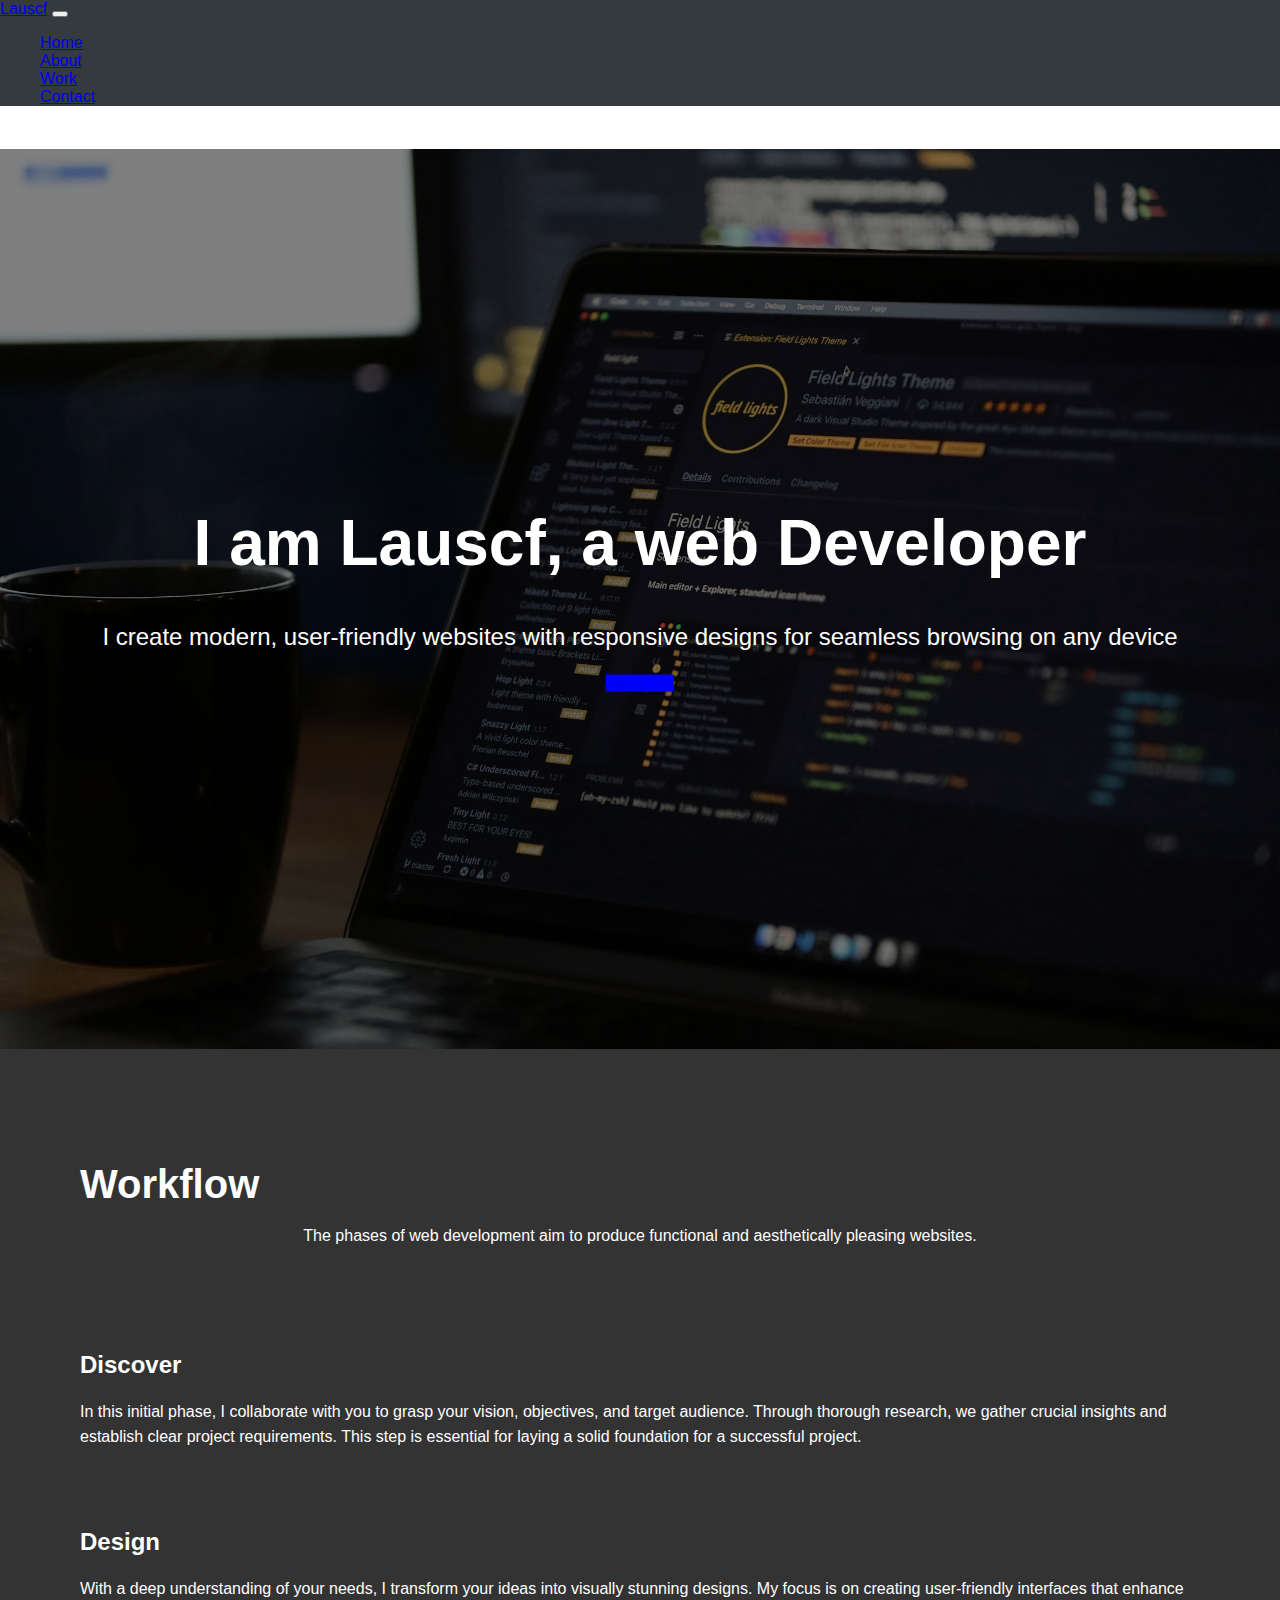
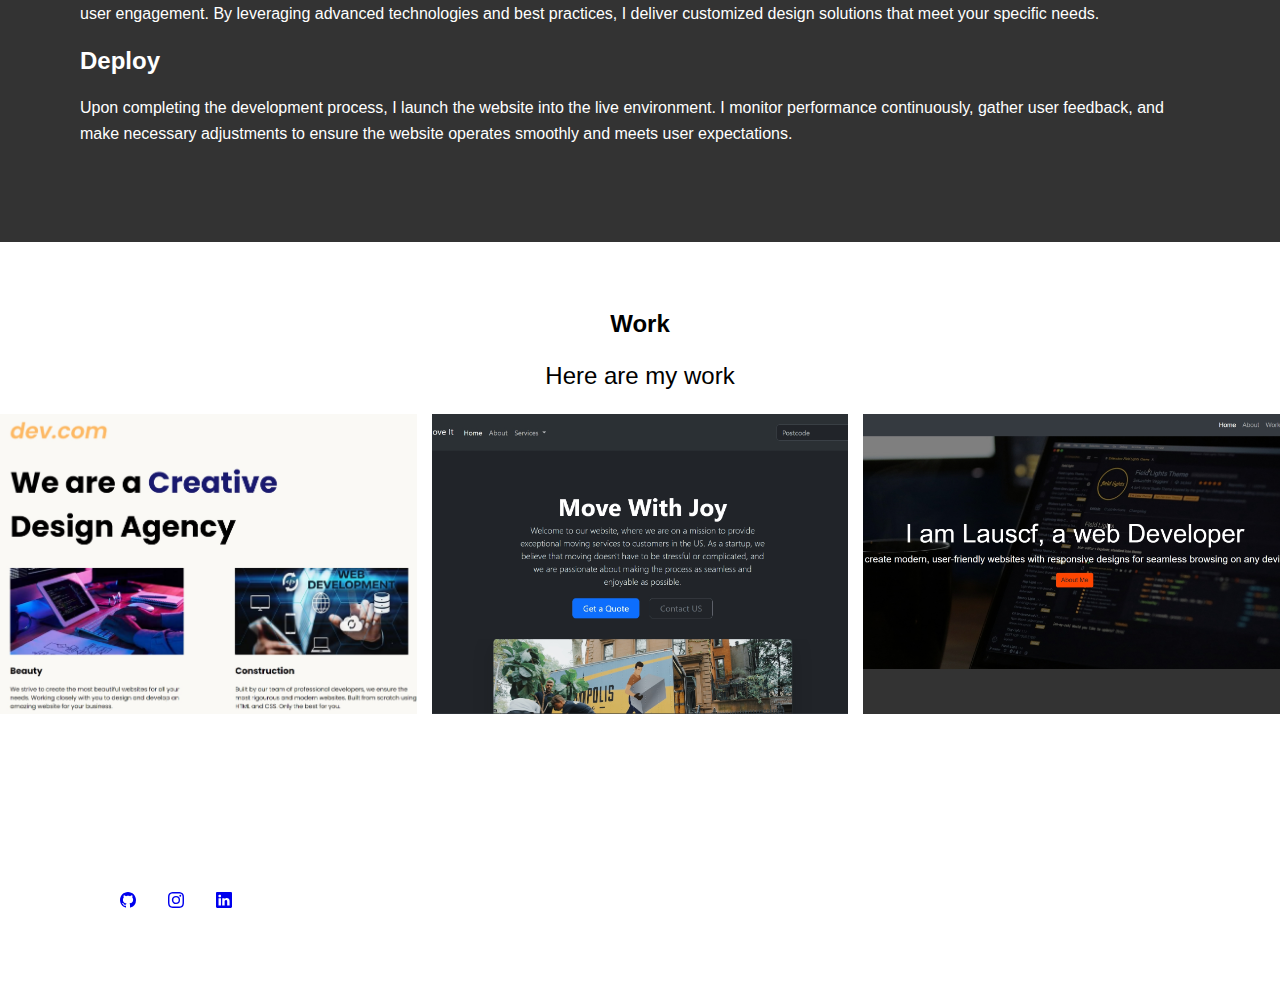
==== index.html @ 5d5978d6 "Add files via upload" ====
<!DOCTYPE html>
<html lang="en">
    <head>
        <meta charset="viewport" content="width=device-width, initial-scale=1.0">
        <title>Capstone Project 2</title>
        <link rel="stylesheet" href="https://cdn.jsdelivr.net/npm/bootstrap@4.5.3/dist/css/bootstrap.min.css" 
        integrity="sha384-TX8t27EcRE3e/ihU7zmQxVncDAy5uIKz4rEkgIXeMed4M0jlfIDPvg6uqKI2xXr2" crossorigin="anonymous">
        <script src="https://cdn.jsdelivr.net/npm/bootstrap@4.5.3/dist/js/bootstrap.bundle.min.js" 
        integrity="sha384-ho+j7jyWK8fNQe+A12Hb8AhRq26LrZ/JpcUGGOn+Y7RsweNrtN/tE3MoK7ZeZDyx" crossorigin="anonymous"></script>
        <link rel="stylesheet" href="./styles.css">
        
          <!-- Font Awesome CDN -->
          <link rel="stylesheet" href="https://cdnjs.cloudflare.com/ajax/libs/font-awesome/5.15.4/css/all.min.css">
          
      </head>
  
    <body>

    <nav class="navbar navbar-expand-lg navbar-dark navbar-custom">
        <a class="navbar-brand" href="#">Lauscf</a>
        <button class="navbar-toggler" type="button" data-toggle="collapse" data-target="#navbarNav" aria-controls="navbarNav" aria-expanded="false" aria-label="Toggle navigation">
            <span class="navbar-toggler-icon"></span>
        </button>
        
        <div class="collapse navbar-collapse" id="navbarNav">
            <ul class="navbar-nav ml-auto">
                <li class="nav-item active">
                    <a class="nav-link" href="./index.html">Home</a>
                </li>
                <li class="nav-item">
                    <a class="nav-link" href="./About/index.html">About</a>
                </li>
                <li class="nav-item">
                    <a class="nav-link" href="https://francafl.github.io/Professional-movers-project/">Work</a>
                </li>
                <li class="nav-item">
                    <a class="nav-link" href="./Contact/index.html">Contact</a>
                </li>
            </ul>
        </div>
    </nav>

    <div class="bg-image">
        <div class="overlay"></div>
        <div class="content">
            <h1>I am Lauscf, a web Developer</h1>
            <p>I create modern, user-friendly websites with responsive designs for seamless browsing on any device</p>
            <a href="./About/index.html" class="btn btn-custom">About Me</a>
        </div>
    </div>

    <section class="workflow-section">
        <div class="container text-center">
            <h2 class="section-title">Workflow</h2>
            
            <p class="section-subtitle">The phases of web development aim to produce functional and aesthetically pleasing websites.</p>
            <div class="row">
                <div class="col-md-4">
                    <div class="icon">
                      <i class="fa-regular fa-lightbulb" style="font-size:36px;"></i>
                    </div>

                    <h3>Discover</h3>
                    <p>In this initial phase, I collaborate with you to grasp your vision, objectives, and target audience. Through thorough research, 
                      we gather crucial insights and establish clear project requirements. This step is essential for laying a solid foundation for a successful project.</p>
                </div>
                <div class="col-md-4">
                    <div class="icon">
                      <i class="fa-solid fa-swatchbook" style="font-size:36px;"></i>

                    </div>
                    <h3>Design</h3>
                    <p>With a deep understanding of your needs, I transform your ideas into visually stunning designs. My focus is on creating user-friendly interfaces that enhance user engagement. 
                      By leveraging advanced technologies and best practices, I deliver customized design solutions that meet your specific needs.</p>
                </div>
                <div class="col-md-4">
                    <div class="icon">
                      <i class="fa-solid fa-cloud-arrow-up" style="font-size:36px;"></i>

                    </div>
                    <h3>Deploy</h3>
                    <p>Upon completing the development process, I launch the website into the live environment. I monitor performance continuously, 
                      gather user feedback, and make necessary adjustments to ensure the website operates smoothly and meets user expectations.</p>
                </div>
            </div>
        </div>
    </section>


    <section id="work" class="py-5">
      <div class="heading">
        <h2 class="accent-line">Work</h2>
        <p>Here are my work</p>
      </div>

      <div class="component card-group container-lg">
        <article class="card">
            <a href="https://francafl.github.io/project/" class="card-link">
                <img src="./image/Agency .jpeg" class="card-img" alt="work1">
                <div class="card-img-overlay">
                    
                </div>
            </a>
        </article>
    
        <article class="card">
            <a href="https://francafl.github.io/Professional-movers-project/" class="card-link">
                <img src="./image/Professional movers.jpeg" class="card-img" alt="work4">
                <div class="card-img-overlay"></div>
            </a>
        </article>
    
        <article class="card">
            <a href="./index.html" class="card-link">
                <img src="./image/my web.jpeg" class="card-img" alt="work5">
                <div class="card-img-overlay">
                    
                </div>
            </a>
        </article>
    </div>
    </section>

    <!-- Footer -->

    <footer class="bg-dark font-light ">
      <div class="container d-flex justify-content-between">
        <p>© 2024 Copyright All Right Reserved</p>
        <ul class="social d-flex gap-3">

          <li>
            <a href="https://github.com/FrancaFL"><i class="bi bi-github"><svg xmlns="http://www.w3.org/2000/svg" width="16" height="16" fill="currentColor" class="bi bi-github" viewBox="0 0 16 16">
              <path d="M8 0C3.58 0 0 3.58 0 8c0 3.54 2.29 6.53 5.47 7.59.4.07.55-.17.55-.38 0-.19-.01-.82-.01-1.49-2.01.37-2.53-.49-2.69-.94-.09-.23-.48-.94-.82-1.13-.28-.15-.68-.52-.01-.53.63-.01 1.08.58 1.23.82.72 1.21 1.87.87 2.33.66.07-.52.28-.87.51-1.07-1.78-.2-3.64-.89-3.64-3.95 0-.87.31-1.59.82-2.15-.08-.2-.36-1.02.08-2.12 0 0 .67-.21 2.2.82.64-.18 1.32-.27 2-.27s1.36.09 2 .27c1.53-1.04 2.2-.82 2.2-.82.44 1.1.16 1.92.08 2.12.51.56.82 1.27.82 2.15 0 3.07-1.87 3.75-3.65 3.95.29.25.54.73.54 1.48 0 1.07-.01 1.93-.01 2.2 0 .21.15.46.55.38A8.01 8.01 0 0 0 16 8c0-4.42-3.58-8-8-8"/>
            </svg> </i></a>
          </li>

          <li>
            <a href="https://www.instagram.com/naturally.endowed?igsh=MWUzc3hxdmJhbjd2YQ=="><i class="bi bi-instagram"><svg xmlns="http://www.w3.org/2000/svg" width="16" height="16" fill="currentColor" class="bi bi-instagram" viewBox="0 0 16 16">
              <path d="M8 0C5.829 0 5.556.01 4.703.048 3.85.088 3.269.222 2.76.42a3.9 3.9 0 0 0-1.417.923A3.9 3.9 0 0 0 .42 2.76C.222 3.268.087 3.85.048 4.7.01 5.555 0 5.827 0 8.001c0 2.172.01 2.444.048 3.297.04.852.174 1.433.372 1.942.205.526.478.972.923 1.417.444.445.89.719 1.416.923.51.198 1.09.333 1.942.372C5.555 15.99 5.827 16 8 16s2.444-.01 3.298-.048c.851-.04 1.434-.174 1.943-.372a3.9 3.9 0 0 0 1.416-.923c.445-.445.718-.891.923-1.417.197-.509.332-1.09.372-1.942C15.99 10.445 16 10.173 16 8s-.01-2.445-.048-3.299c-.04-.851-.175-1.433-.372-1.941a3.9 3.9 0 0 0-.923-1.417A3.9 3.9 0 0 0 13.24.42c-.51-.198-1.092-.333-1.943-.372C10.443.01 10.172 0 7.998 0zm-.717 1.442h.718c2.136 0 2.389.007 3.232.046.78.035 1.204.166 1.486.275.373.145.64.319.92.599s.453.546.598.92c.11.281.24.705.275 1.485.039.843.047 1.096.047 3.231s-.008 2.389-.047 3.232c-.035.78-.166 1.203-.275 1.485a2.5 2.5 0 0 1-.599.919c-.28.28-.546.453-.92.598-.28.11-.704.24-1.485.276-.843.038-1.096.047-3.232.047s-2.39-.009-3.233-.047c-.78-.036-1.203-.166-1.485-.276a2.5 2.5 0 0 1-.92-.598 2.5 2.5 0 0 1-.6-.92c-.109-.281-.24-.705-.275-1.485-.038-.843-.046-1.096-.046-3.233s.008-2.388.046-3.231c.036-.78.166-1.204.276-1.486.145-.373.319-.64.599-.92s.546-.453.92-.598c.282-.11.705-.24 1.485-.276.738-.034 1.024-.044 2.515-.045zm4.988 1.328a.96.96 0 1 0 0 1.92.96.96 0 0 0 0-1.92m-4.27 1.122a4.109 4.109 0 1 0 0 8.217 4.109 4.109 0 0 0 0-8.217m0 1.441a2.667 2.667 0 1 1 0 5.334 2.667 2.667 0 0 1 0-5.334"/>
            </svg></i></a>
          </li>

          <li>
            <a href="https://www.linkedin.com/in/franca-lauscher-826a112a2/"><i class="bi bi-linkedin"><svg xmlns="http://www.w3.org/2000/svg" width="16" height="16" fill="currentColor" class="bi bi-linkedin" viewBox="0 0 16 16">
              <path d="M0 1.146C0 .513.526 0 1.175 0h13.65C15.474 0 16 .513 16 1.146v13.708c0 .633-.526 1.146-1.175 1.146H1.175C.526 16 0 15.487 0 14.854zm4.943 12.248V6.169H2.542v7.225zm-1.2-8.212c.837 0 1.358-.554 1.358-1.248-.015-.709-.52-1.248-1.342-1.248S2.4 3.226 2.4 3.934c0 .694.521 1.248 1.327 1.248zm4.908 8.212V9.359c0-.216.016-.432.08-.586.173-.431.568-.878 1.232-.878.869 0 1.216.662 1.216 1.634v3.865h2.401V9.25c0-2.22-1.184-3.252-2.764-3.252-1.274 0-1.845.7-2.165 1.193v.025h-.016l.016-.025V6.169h-2.4c.03.678 0 7.225 0 7.225z"/>
            </svg></i></a>
          </li>
        </ul>
      </div>
    </footer>
    
   <script src="https://code.jquery.com/jquery-3.5.1.slim.min.js"></script>
    <script src="https://cdn.jsdelivr.net/npm/@popperjs/core@2.5.2/dist/umd/popper.min.js"></script>
    <script src="https://stackpath.bootstrapcdn.com/bootstrap/4.5.2/js/bootstrap.min.js"></script>
    
</body>
</html>
---- styles.css ----
body, html {
    height: 100%;
    margin: 0;
    font-family: Arial, sans-serif;
}

.navbar-custom {
    background-color: #343a40; /* Dark background color for the navbar */
}

.bg-image {
    background-image: url(./image/imaggg.jpg); /* Replace with your actual image path */
    height: 100%;
    background-position: center;
    background-repeat: no-repeat;
    background-size: cover;
    position: relative;
    color: white;
    text-align: center;
}

.overlay {
    position: absolute;
    top: 0;
    bottom: 0;
    left: 0;
    right: 0;
    background: rgba(0, 0, 0, 0.5); /* Semi-transparent overlay */
}

.content {
    position: relative;
    top: 50%;
    transform: translateY(-50%);
}

.btn-custom {
    background-color:blue; /* Custom button color */
    border: none;
}

h1 {
    font-size: 4em; /* Adjust font size as needed */
}

p {
    font-size: 1.5em; /* Adjust font size as needed */
}


.workflow-section {
    background-color: #333; /* Dark background color */
    color: #fff; /* White text color */
}

.section-title {
    font-size: 2.5em;
    margin-bottom: 10px;
}

.section-subtitle {
    font-size: 1.2em;
    margin-bottom: 40px;
}

.icon img {
    width: 80px; /* Adjust the size of the icons as needed */
    height: auto;
    margin-bottom: 20px;
}

h3 {
    font-size: 1.5em;
    margin-top: 20px;
    margin-bottom: 20px;
}

.workflow-section .section-subtitle {
    text-align: center;
}

.workflow-section p {
    font-size: 1em;
    line-height: 1.6;
    text-align: left;
}

.container {
    max-width: 1200px; /* Adjust the maximum width of the container */
    margin: 0 auto;
    padding: 5em;  
}



.accent-line {
    text-align: center;
}

.heading p {
    text-align: center;
}

.component {
    display: flex;
    flex-wrap: wrap;
    gap: 1rem;
}
@media (min-width: 576px) {
    .card-group {
        display: flex;
        flex-flow: row wrap;
    }
}


.component.card-group {
    display: flex;
    gap: 15px; /* Adjust as needed */
}

.card {
    position: relative;
    overflow: hidden;
    flex: 1;
    min-height: 300px; /* Adjust as needed */
}

.card-link {
    display: block;
    position: relative;
    color: inherit;
    height: 100%;
}

.card-img {
    width: 100%;
    height: 100%;
    object-fit: cover; /* Ensures the image covers the card without stretching */
    display: block;
}

.card-img-overlay {
    align-items: center;
    justify-content: center;
}

footer p {
    color:#fff;
    font-size: 1em;
}

.py-5 {
    padding-top: 3rem !important;
    padding-bottom: 3rem !important;
}


ul.social {
    display: flex;
    gap: 2rem; /* This adds space between the flex items */
    margin-top: 0;
    margin-bottom: 0;
}
  
ul {
    list-style-type: none;
  }


footer {
    padding: 0;
    margin: 0;
}
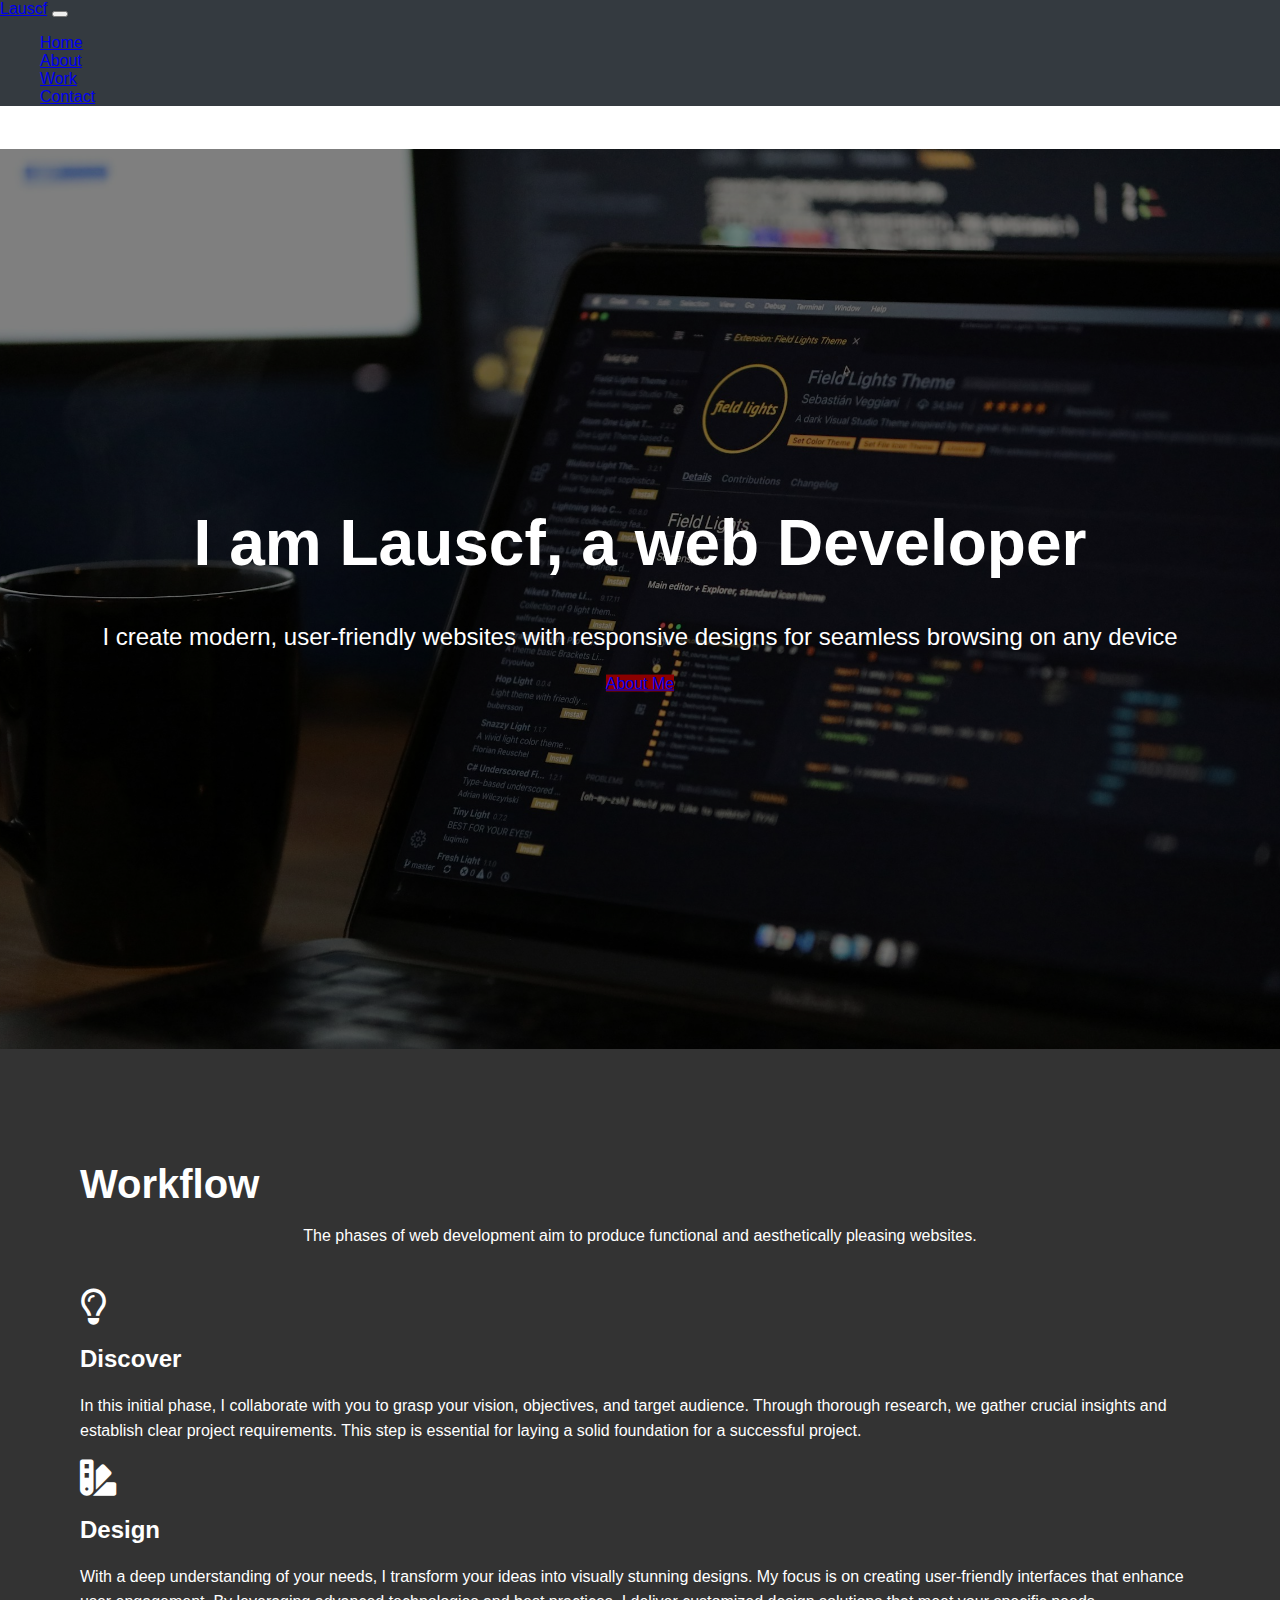
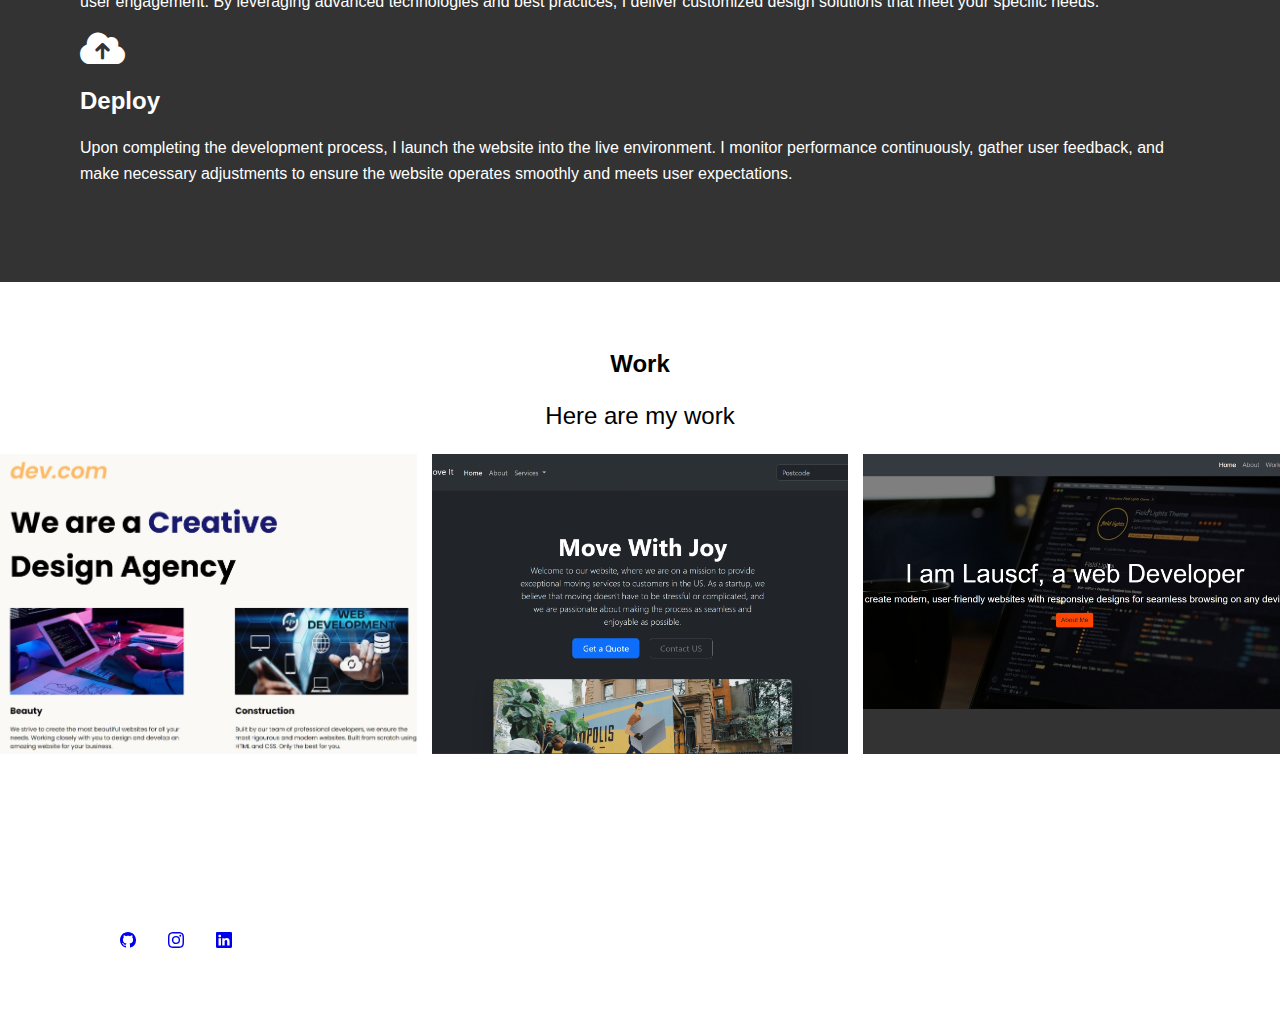
==== commit 6d52d7ce: "Update index.html" ====
--- a/index.html
+++ b/index.html
@@ -10,8 +10,8 @@
         <link rel="stylesheet" href="./styles.css">
         
           <!-- Font Awesome CDN -->
-          <link rel="stylesheet" href="https://cdnjs.cloudflare.com/ajax/libs/font-awesome/5.15.4/css/all.min.css">
-          
+        <link rel="stylesheet" href="https://cdnjs.cloudflare.com/ajax/libs/font-awesome/6.5.1/css/all.min.css"/>
+      
       </head>
   
     <body>
--- a/styles.css
+++ b/styles.css
@@ -35,7 +35,7 @@
 }
 
 .btn-custom {
-    background-color:blue; /* Custom button color */
+    background-color: darkred; /* Custom button color */
     border: none;
 }
 
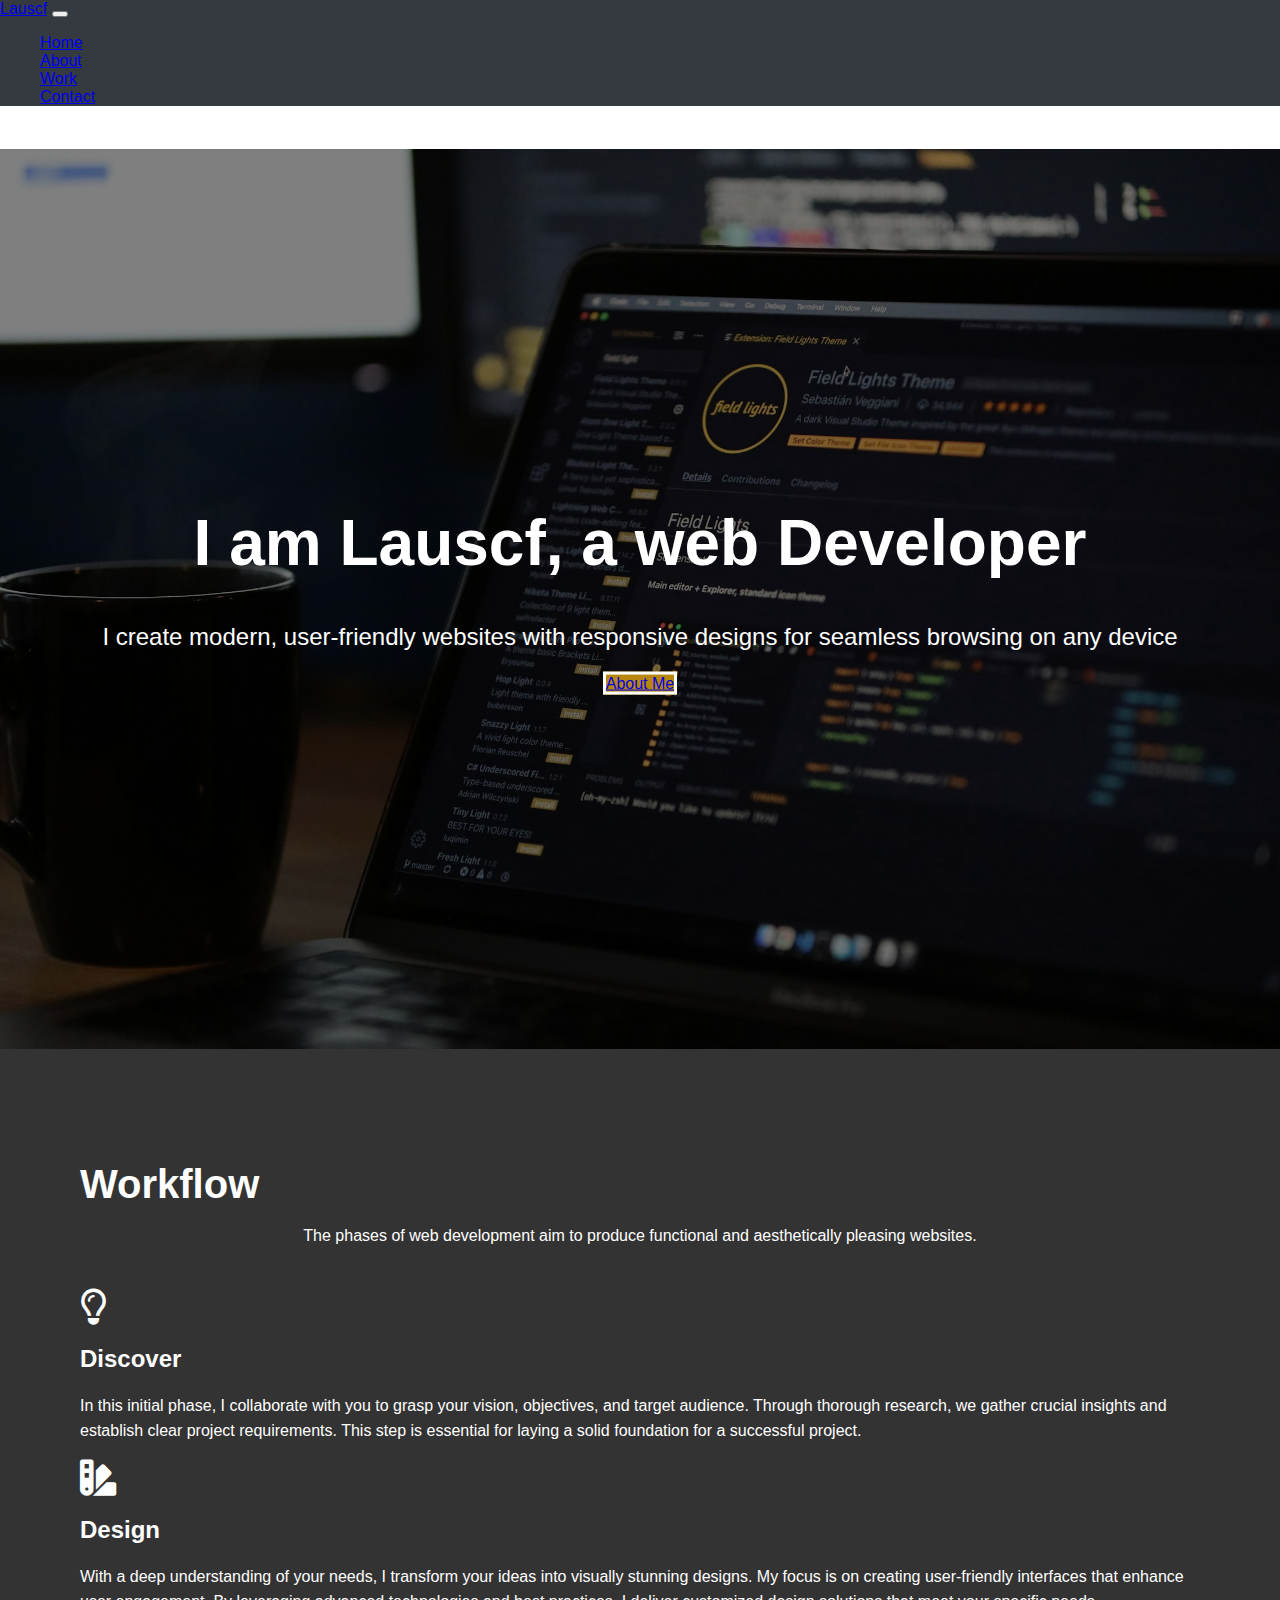
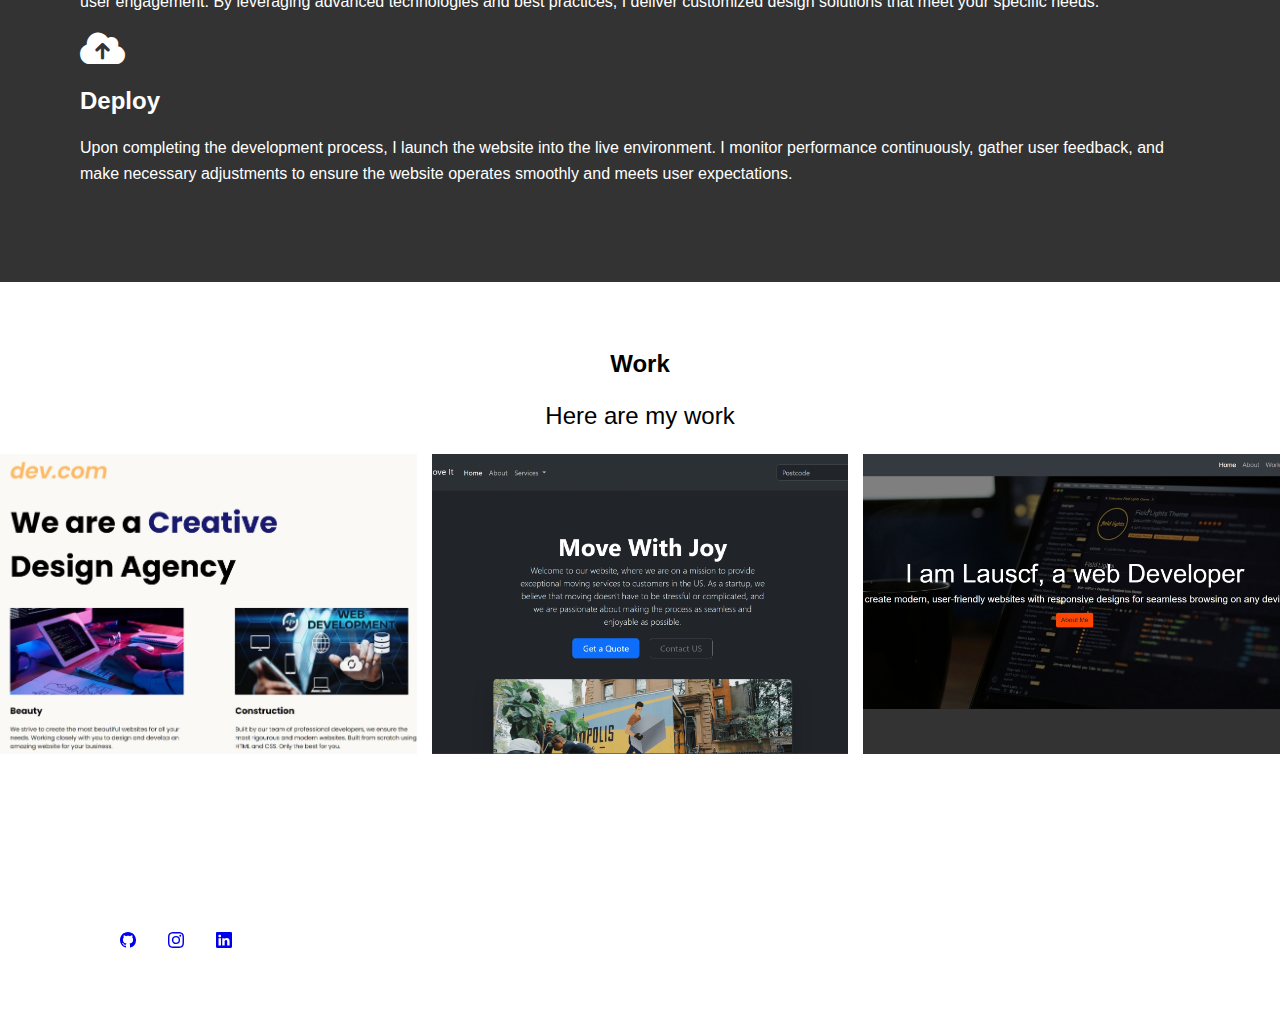
==== commit 74f3a353: "Update index.html" ====
--- a/index.html
+++ b/index.html
@@ -111,7 +111,7 @@
         </article>
     
         <article class="card">
-            <a href="./index.html" class="card-link">
+            <a href="https://francafl.github.io/Tindog-project/" class="card-link">
                 <img src="./image/my web.jpeg" class="card-img" alt="work5">
                 <div class="card-img-overlay">
                     
--- a/styles.css
+++ b/styles.css
@@ -35,8 +35,8 @@
 }
 
 .btn-custom {
-    background-color: darkred; /* Custom button color */
-    border: none;
+    background-color: darkgoldenrod; /* Custom button color */
+    border: white solid;
 }
 
 h1 {
@@ -46,7 +46,6 @@
 p {
     font-size: 1.5em; /* Adjust font size as needed */
 }
-
 
 .workflow-section {
     background-color: #333; /* Dark background color */
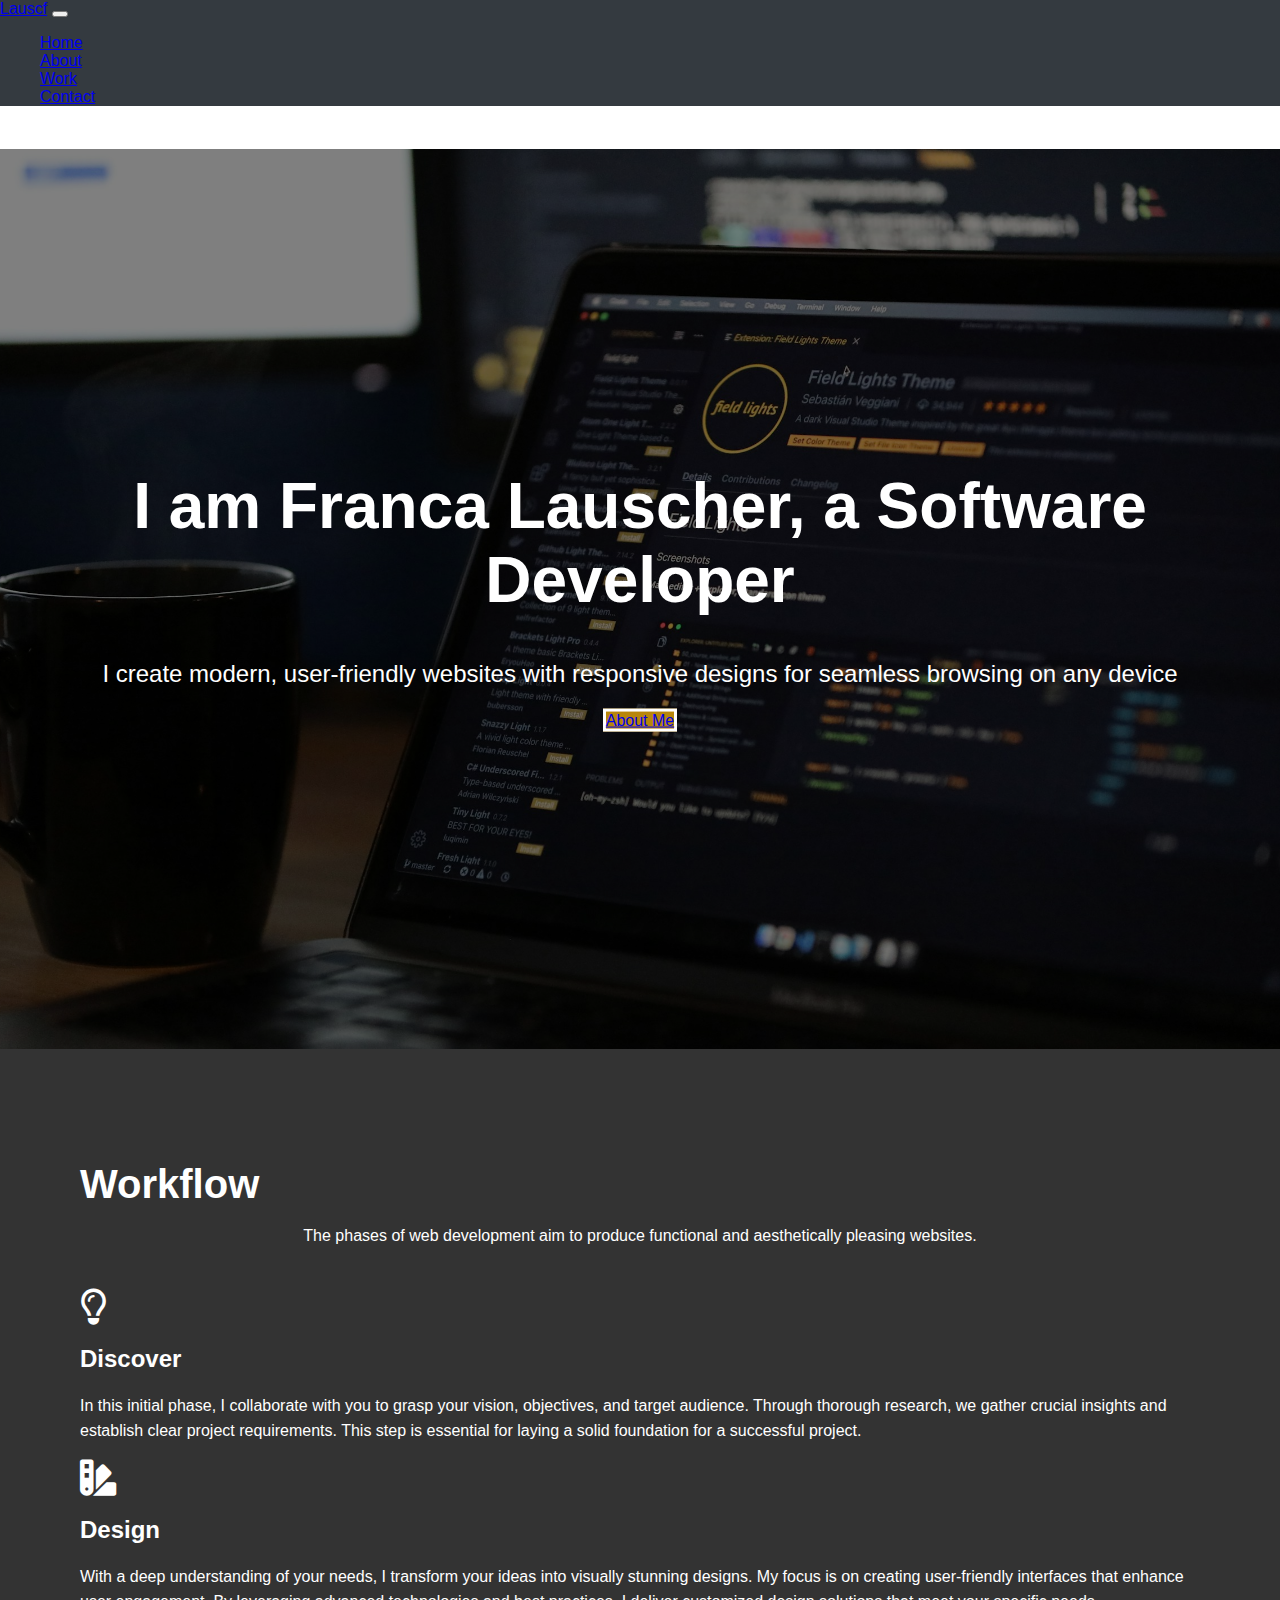
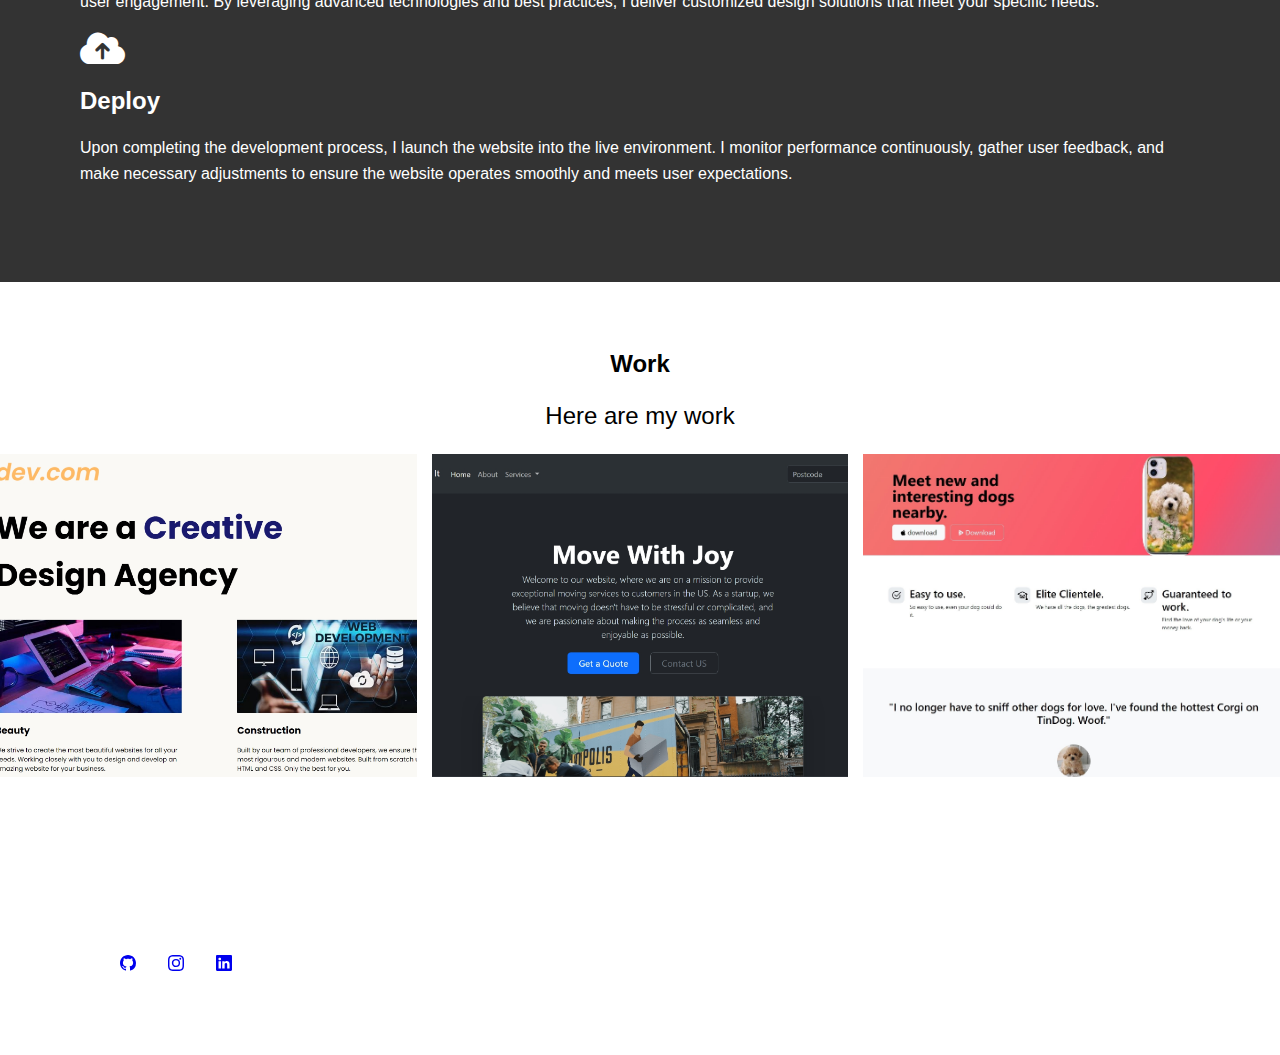
==== commit 95edbfcb: "Update index.html" ====
--- a/index.html
+++ b/index.html
@@ -43,7 +43,7 @@
     <div class="bg-image">
         <div class="overlay"></div>
         <div class="content">
-            <h1>I am Lauscf, a web Developer</h1>
+            <h1>I am Franca Lauscher, a Software Developer</h1>
             <p>I create modern, user-friendly websites with responsive designs for seamless browsing on any device</p>
             <a href="./About/index.html" class="btn btn-custom">About Me</a>
         </div>
@@ -112,7 +112,7 @@
     
         <article class="card">
             <a href="https://francafl.github.io/Tindog-project/" class="card-link">
-                <img src="./image/my web.jpeg" class="card-img" alt="work5">
+                <img src="./image/TinDog.jpeg" class="card-img" alt="work5">
                 <div class="card-img-overlay">
                     
                 </div>
